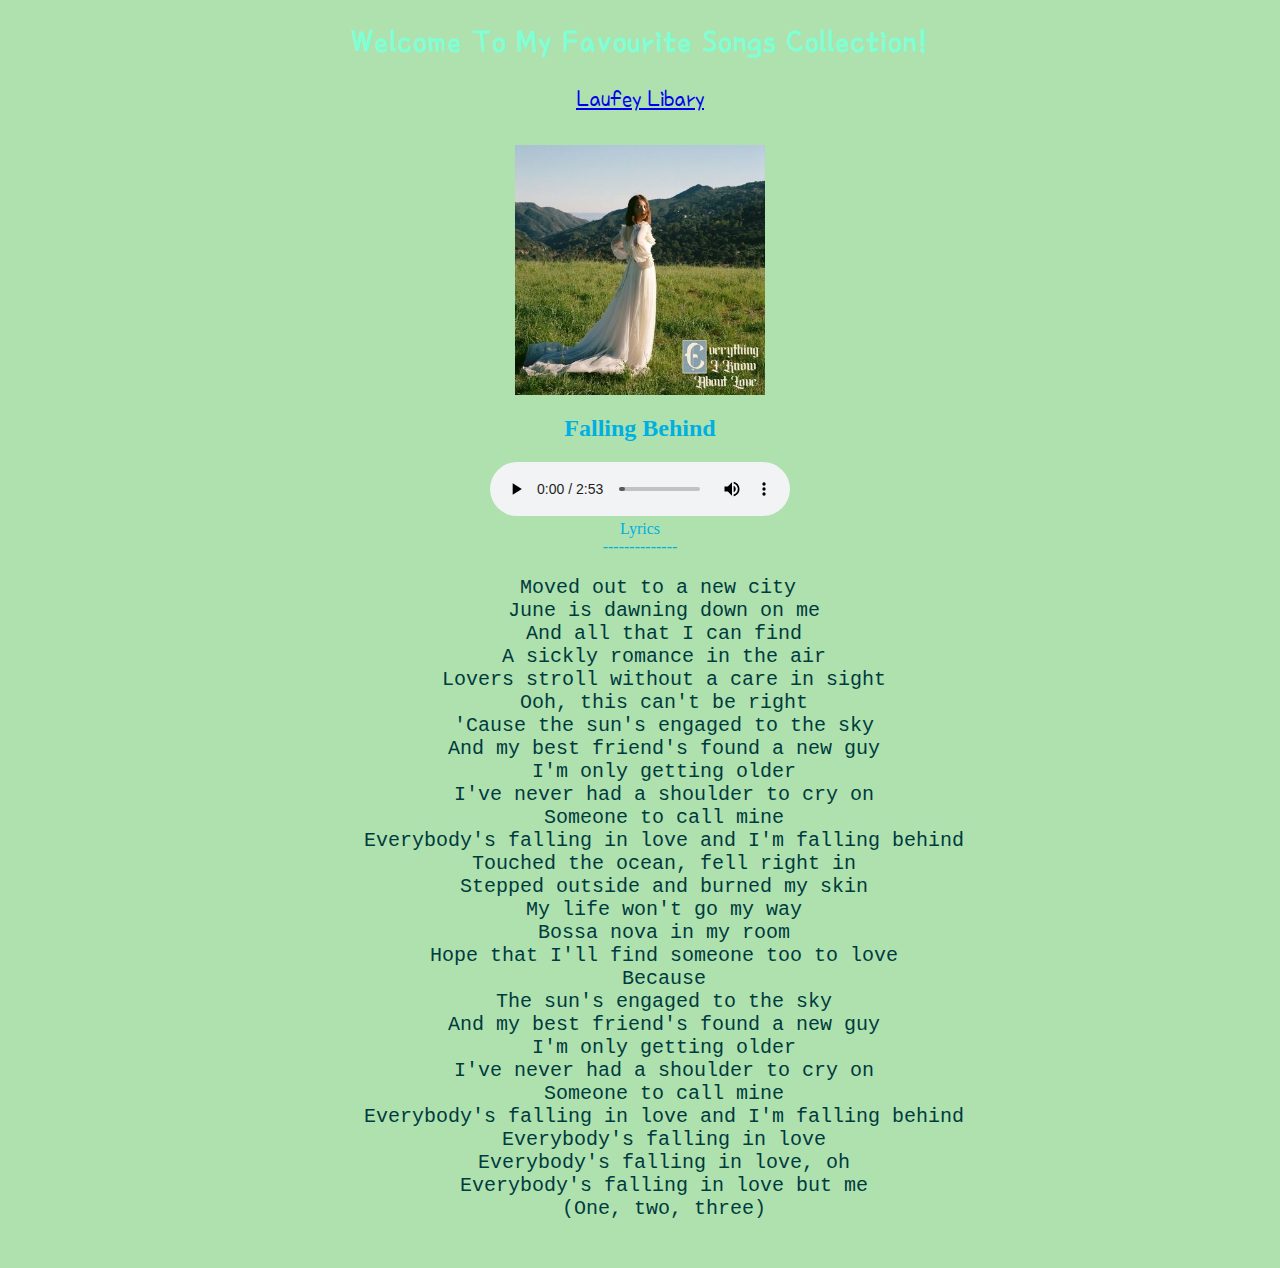
==== fbehind.html @ 8c1f628a "Add files via upload" ====
<!DOCTYPE html>
<html lang="en">
<head>
    <meta charset="UTF-8">
    <link rel="stylesheet" href="style2.css">
    <meta name="viewport" content="width=device-width, initial-scale=1.0">
    <title>Falling Behind</title>
    <link rel="shortcut icon" href="laufey.jpg" type="image/x-icon">

</head>
<body bgcolor="#AFE1AF">    
    <div class="title">
    <h1>Welcome To My Favourite Songs Collection!</h1>
    </div>

    <a href="index.html" class="home"><center>Laufey Libary</center></a><br>
    <div class="fs">
        <img src="fb.jpg" alt="Falling Behind" width="250"><br>
    </div>
    <font face="Comic Sans MS" color="sky blue"><center><h2>Falling Behind</h2></center></font>
    <center>        
        <audio controls>
        <source src="fb.mp3" type="audio/mpeg">
    </audio>
</center>
    <font face="Comic Sans MS" color="sky blue"><center>Lyrics<br>
        --------------</center></font>
    <div class="lyrices">
<center><pre>   Moved out to a new city
    June is dawning down on me
    And all that I can find
    A sickly romance in the air
    Lovers stroll without a care in sight
    Ooh, this can't be right
    'Cause the sun's engaged to the sky
    And my best friend's found a new guy
    I'm only getting older
    I've never had a shoulder to cry on
    Someone to call mine
    Everybody's falling in love and I'm falling behind
    Touched the ocean, fell right in
    Stepped outside and burned my skin
    My life won't go my way
    Bossa nova in my room
    Hope that I'll find someone too to love
    Because
    The sun's engaged to the sky
    And my best friend's found a new guy
    I'm only getting older
    I've never had a shoulder to cry on
    Someone to call mine
    Everybody's falling in love and I'm falling behind
    Everybody's falling in love
    Everybody's falling in love, oh
    Everybody's falling in love but me
    (One, two, three)</pre></center>
    </div>
</body>
</html>
---- style2.css ----
@import url('https://fonts.googleapis.com/css2?family=Concert+One&family=Corinthia:wght@700&family=Poor+Story&family=Shadows+Into+Light&display=swap');

.title{
    color:aquamarine;
    font-weight: lighter;
    letter-spacing: 2px;
    font-family: "Comic Sans MS";
    text-align: center;
    font-size: 16px;
}
.home{
    font-family: 'Poor Story', cursive;
    font-size: 25px;
}
.fs{
    display: flex;
    justify-content: center;
}
.lyrices{
    font-family: 'Shadows Into Light', cursive;
    color: #003b3d;
    font-size: 20px;
}
td{
    font-family: 'Shadows Into Light', cursive;
    color: #00FF7F;
}
h1{
    font-family: 'Poor Story', cursive;
}
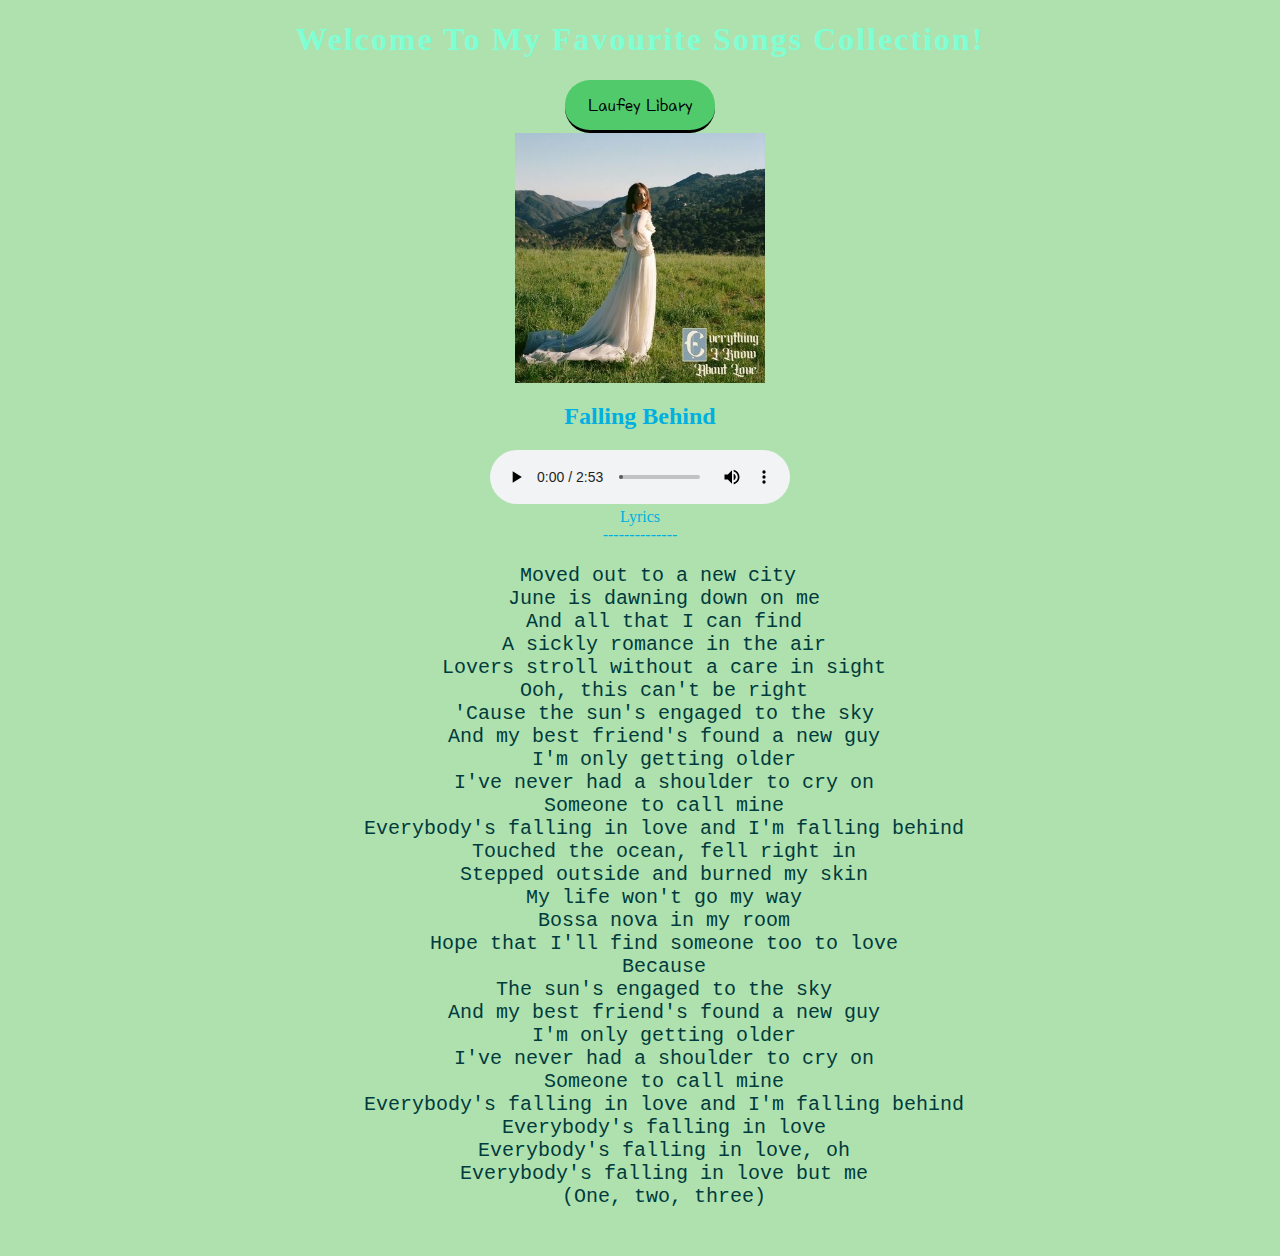
==== commit 453b6e47: "Update fbehind.html" ====
--- a/fbehind.html
+++ b/fbehind.html
@@ -12,8 +12,9 @@
     <div class="title">
     <h1>Welcome To My Favourite Songs Collection!</h1>
     </div>
-
+    <div class="h">
     <a href="index.html" class="home"><center>Laufey Libary</center></a><br>
+    </div>
     <div class="fs">
         <img src="fb.jpg" alt="Falling Behind" width="250"><br>
     </div>
@@ -56,4 +57,4 @@
     (One, two, three)</pre></center>
     </div>
 </body>
-</html>+</html>
--- a/style2.css
+++ b/style2.css
@@ -8,9 +8,27 @@
     text-align: center;
     font-size: 16px;
 }
-.home{
+a{
     font-family: 'Poor Story', cursive;
-    font-size: 25px;
+    font-size: 20px;
+    text-decoration: none;
+    color: black;
+    display: inline-block;
+    width:150px;
+    height: 50px;
+    text-align: center;
+    line-height: 50px;
+    border-radius:25px;
+    border-bottom: 3px solid;
+    background-color: rgb(81, 202, 107);;
+}
+a:hover{
+    letter-spacing: 2px;
+    transition-duration: 2s;
+}
+.h{
+    display: flex;
+    justify-content: center;
 }
 .fs{
     display: flex;
@@ -21,10 +39,3 @@
     color: #003b3d;
     font-size: 20px;
 }
-td{
-    font-family: 'Shadows Into Light', cursive;
-    color: #00FF7F;
-}
-h1{
-    font-family: 'Poor Story', cursive;
-}